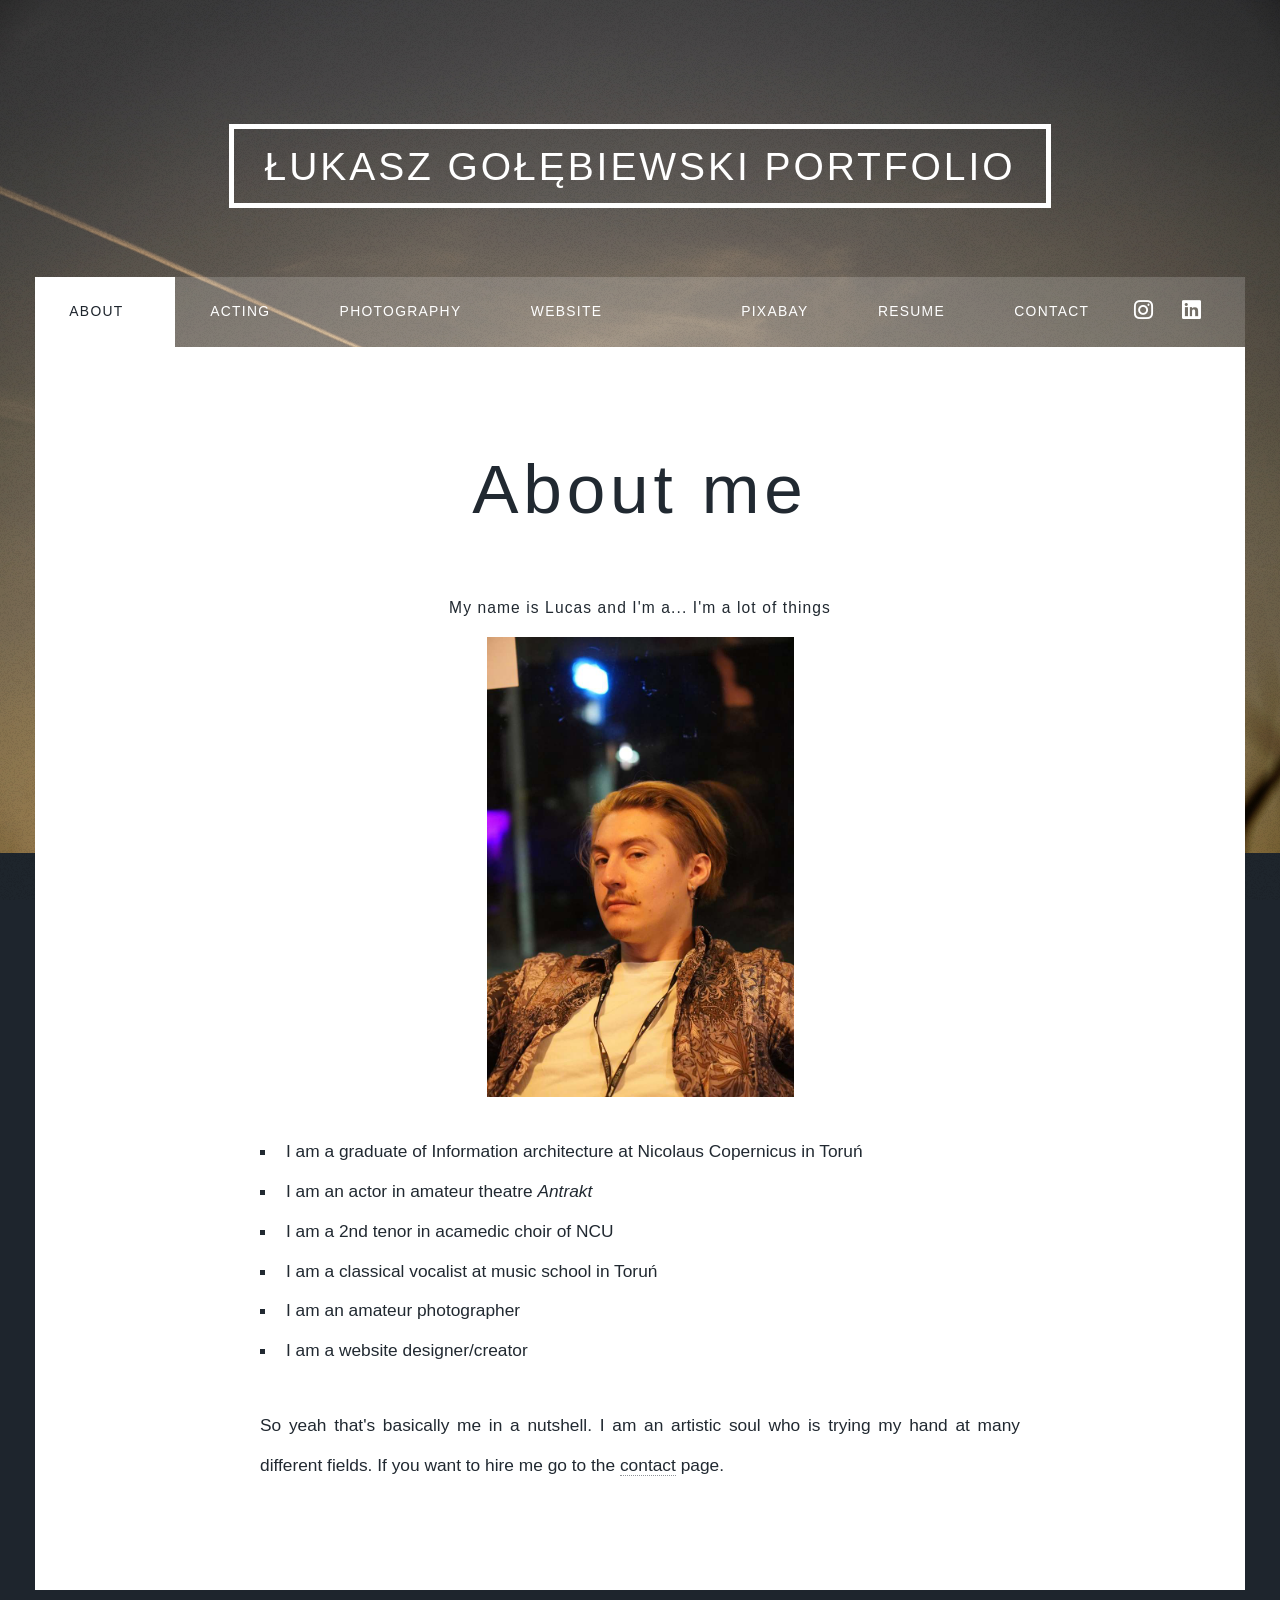
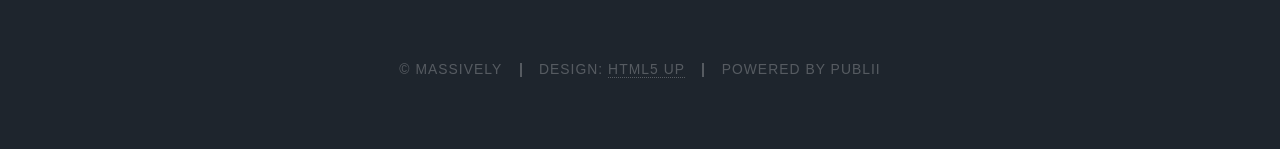
==== about-me/index.html @ 7cf31be4 "Updated from Publii" ====
<!DOCTYPE html><html lang="en-gb"><head><meta charset="utf-8"><meta http-equiv="X-UA-Compatible" content="IE=edge"><meta name="viewport" content="width=device-width,initial-scale=1,user-scalable=no"><title>About me - Łukasz Gołębiewski Portfolio</title><meta name="description" content="My name is Lucas and I&#x27;m a... I&#x27;m a lot of things I am a graduate of Information architecture at Nicolaus Copernicus in&amp;hellip;"><meta name="generator" content="Publii Open-Source CMS for Static Site"><link rel="canonical" href="https://trytongolem.github.io/about-me/"><link rel="alternate" type="application/atom+xml" href="https://trytongolem.github.io/feed.xml" title="Łukasz Gołębiewski Portfolio - RSS"><link rel="alternate" type="application/json" href="https://trytongolem.github.io/feed.json" title="Łukasz Gołębiewski Portfolio - JSON"><meta property="og:title" content="About me"><meta property="og:site_name" content="Łukasz Gołębiewski Portfolio"><meta property="og:description" content="My name is Lucas and I&#x27;m a... I&#x27;m a lot of things I am a graduate of Information architecture at Nicolaus Copernicus in&amp;hellip;"><meta property="og:url" content="https://trytongolem.github.io/about-me/"><meta property="og:type" content="article"><link rel="shortcut icon" href="https://trytongolem.github.io/media/website/favicon3.ico" type="image/x-icon"><link rel="stylesheet" href="https://trytongolem.github.io/assets/css/fontawesome-all.min.css?v&#x3D;85514f933f9e0b82460af63f1a403fa5"><link rel="stylesheet" href="https://trytongolem.github.io/assets/css/style.css?v&#x3D;dd66200cfe17c33e8e2ed1fdd742c252"><noscript><link rel="stylesheet" href="https://trytongolem.github.io/assets/css/noscript.css?v&#x3D;efa867a99f5064d6729e4dc2008ad50b"></noscript><script type="application/ld+json">{"@context":"http://schema.org","@type":"Article","mainEntityOfPage":{"@type":"WebPage","@id":"https://trytongolem.github.io/about-me/"},"headline":"About me","datePublished":"2026-10-22T00:14+02:00","dateModified":"2026-11-01T21:27+01:00","description":"My name is Lucas and I'm a... I'm a lot of things I am a graduate of Information architecture at Nicolaus Copernicus in&hellip;","author":{"@type":"Person","name":"Łukasz Gołębiewski","url":"https://trytongolem.github.io/authors/lukasz-golebiewski/"},"publisher":{"@type":"Organization","name":"Łukasz Gołębiewski"}}</script><style>#wrapper > .bg {
               background-image: url(https://trytongolem.github.io/assets/images/overlay.png), linear-gradient(0deg, rgba(0, 0, 0, 0.1), rgba(0, 0, 0, 0.1)), url(https://trytongolem.github.io/media/website/DSC07238.JPG);
           }</style><noscript><style>img[loading] {
                    opacity: 1;
                }</style></noscript></head><body class="is-preload page-template"><div id="wrapper"><header id="header"><a class="logo" href="https://trytongolem.github.io/">Łukasz Gołębiewski Portfolio</a></header><nav id="nav"><ul class="links"><li class="active"><a href="https://trytongolem.github.io/about-me/" target="_self">About me</a></li><li><a href="https://trytongolem.github.io/acting/" target="_self">Acting</a></li><li><a href="https://trytongolem.github.io/photography/" target="_self">Photography</a></li><li><a href="https://trytongolem.github.io/website-creation/" target="_self">Website creation</a></li><li><a href="https://pixabay.com/users/trytongolem-39111042/" target="_blank">Pixabay</a></li><li><a href="https://trytongolem.github.io/images/Resume-2025.pdf" target="_blank">Resume</a></li><li><a href="https://trytongolem.github.io/contact/" target="_self">Contact</a></li></ul><ul class="icons"><li><a href="https://www.instagram.com/photos_by_pigeon/" class="icon brands fa-instagram"><span class="label">Instagram</span></a></li><li><a href="https://www.linkedin.com/in/%C5%82ukasz-go%C5%82%C4%99biewski-082477283" class="icon brands fa-linkedin"><span class="label">LinkedIn</span></a></li></ul></nav><main id="main"><article class="post"><header class="major"><h1>About me</h1><p class="post__inner"></p></header><div class="post__inner post__entry"><h5 class="align-center">My name is Lucas and I'm a... I'm a lot of things</h5><figure class="post__image post__image--center"><img loading="lazy" src="https://trytongolem.github.io/media/posts/1/me-2.jpg" alt="" width="307" height="461" sizes="(max-width: 48em) 100vw, 768px" srcset="https://trytongolem.github.io/media/posts/1/responsive/me-2-xs.jpg 300w, https://trytongolem.github.io/media/posts/1/responsive/me-2-sm.jpg 480w, https://trytongolem.github.io/media/posts/1/responsive/me-2-md.jpg 768w, https://trytongolem.github.io/media/posts/1/responsive/me-2-lg.jpg 1024w, https://trytongolem.github.io/media/posts/1/responsive/me-2-xl.jpg 1360w, https://trytongolem.github.io/media/posts/1/responsive/me-2-2xl.jpg 1600w"></figure><ul style="list-style-type: square;"><li>I am a graduate of Information architecture at Nicolaus Copernicus in Toruń</li><li>I am an actor in amateur theatre <em>Antrakt</em></li><li>I am a 2nd tenor in acamedic choir of NCU</li><li>I am a classical vocalist at music school in Toruń</li><li>I am an amateur photographer</li><li>I am a website designer/creator</li></ul><p>So yeah that's basically me in a nutshell. I am an artistic soul who is trying my hand at many different fields. If you want to hire me go to the <a href="https://trytongolem.github.io/contact/">contact</a> page.</p></div></article></main><footer id="copyright"><ul><li>© Massively</li><li>Design: <a href="https://html5up.net" target="_blank" rel="nofollow noopener">HTML5 UP</a></li><li>Powered by Publii</li></ul></footer></div><script src="https://trytongolem.github.io/assets/js/jquery.min.js?v&#x3D;c9771cc3e90e18f5336eedbd0fffb2cf"></script><script src="https://trytongolem.github.io/assets/js/jquery.scrollex.min.js?v&#x3D;f89065e3d988006af9791b44561d7c90"></script><script src="https://trytongolem.github.io/assets/js/jquery.scrolly.min.js?v&#x3D;1ed5a78bde1476875a40f6b9ff44fc14"></script><script src="https://trytongolem.github.io/assets/js/browser.min.js?v&#x3D;c07298dd19048a8a69ad97e754dfe8d0"></script><script src="https://trytongolem.github.io/assets/js/breakpoints.min.js?v&#x3D;81a479eb099e3b187613943b085923b8"></script><script src="https://trytongolem.github.io/assets/js/util.min.js?v&#x3D;4201a626f8c9b614a663b3a1d7d82615"></script><script src="https://trytongolem.github.io/assets/js/main.min.js?v&#x3D;56233c354bd814758be8bff42f7e13a5"></script><script>/*<![CDATA[*/var images=document.querySelectorAll("img[loading]");for(var i=0;i<images.length;i++){if(images[i].complete){images[i].classList.add("is-loaded")}else{images[i].addEventListener("load",function(){this.classList.add("is-loaded")},false)}};/*]]>*/</script></body></html>
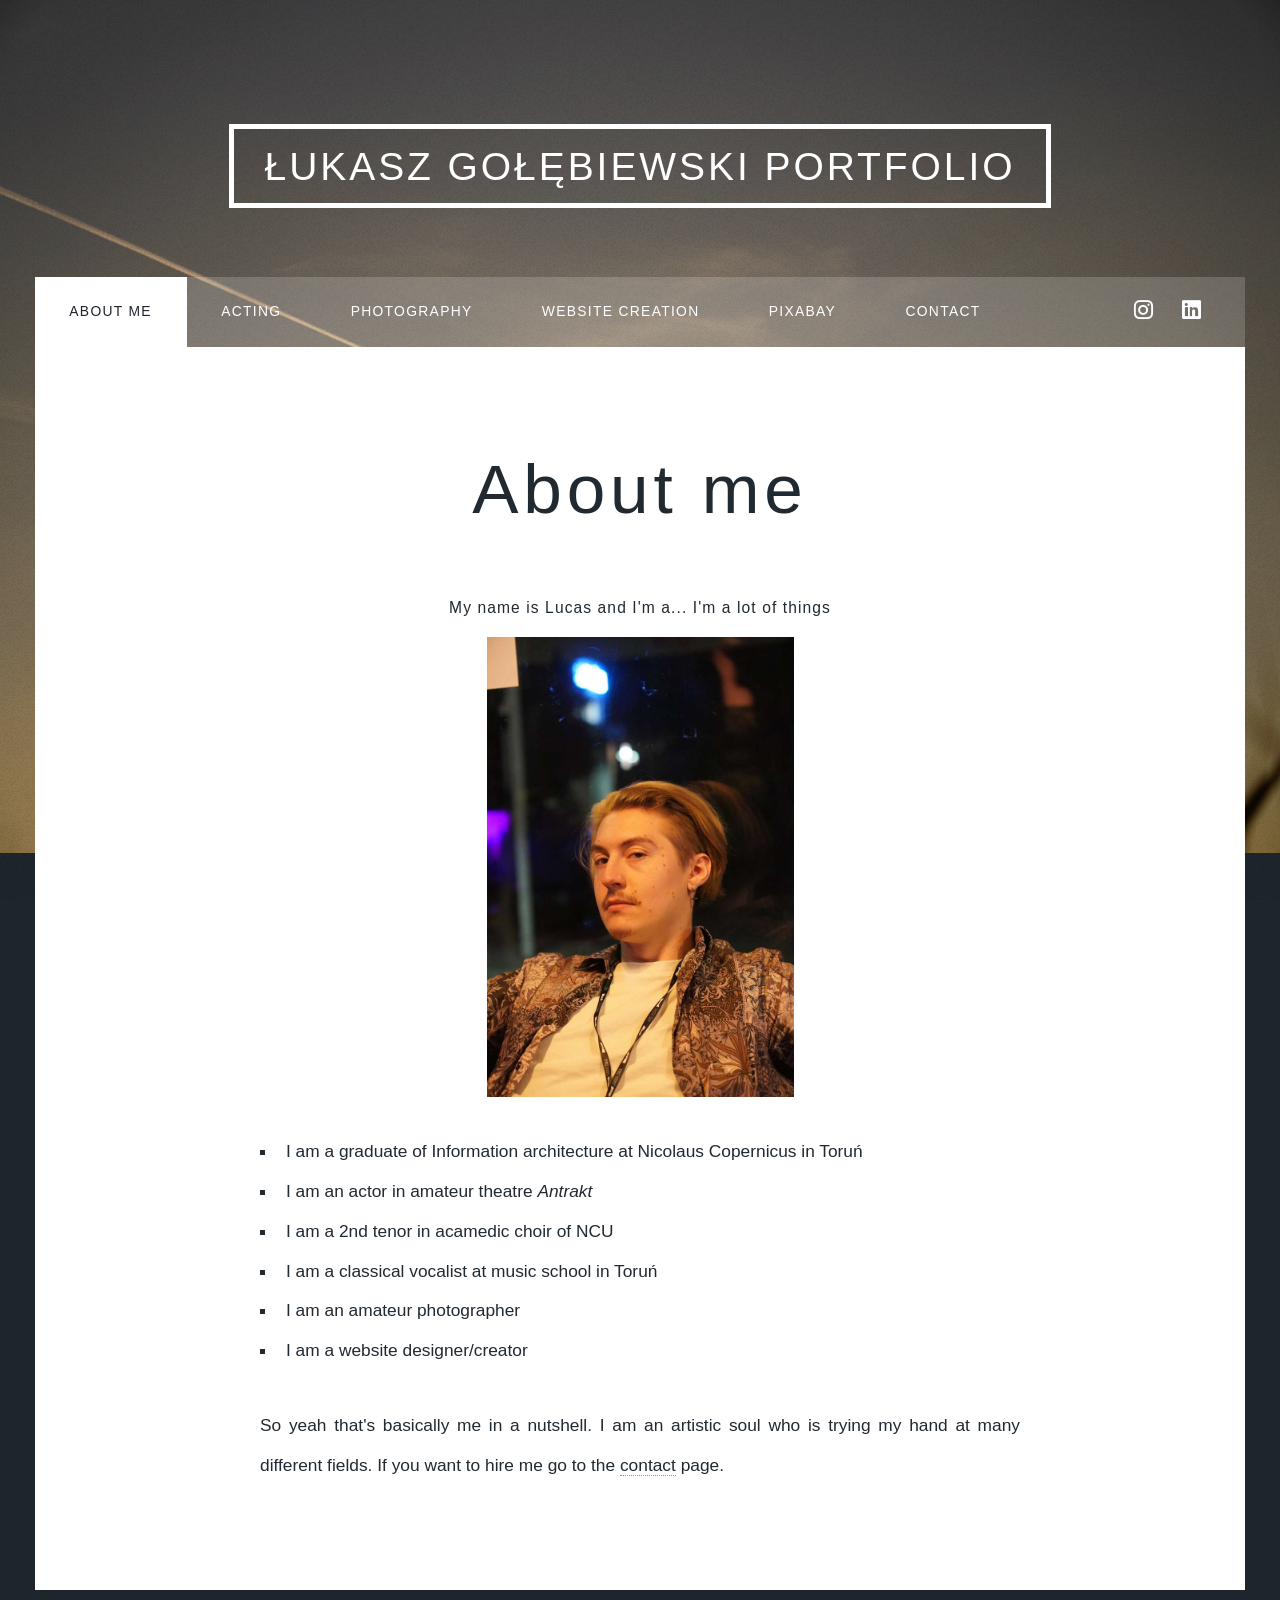
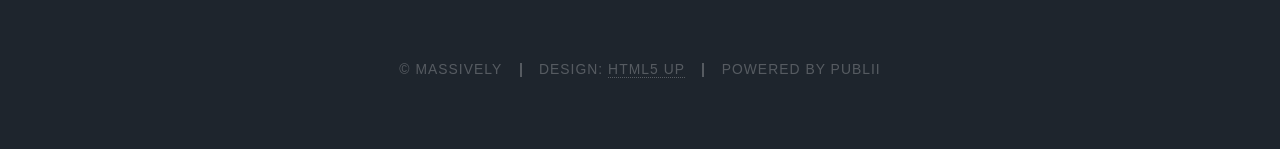
==== commit bb220e40: "Updated from Publii" ====
--- a/about-me/index.html
+++ b/about-me/index.html
@@ -2,4 +2,4 @@
                background-image: url(https://trytongolem.github.io/assets/images/overlay.png), linear-gradient(0deg, rgba(0, 0, 0, 0.1), rgba(0, 0, 0, 0.1)), url(https://trytongolem.github.io/media/website/DSC07238.JPG);
            }</style><noscript><style>img[loading] {
                     opacity: 1;
-                }</style></noscript></head><body class="is-preload page-template"><div id="wrapper"><header id="header"><a class="logo" href="https://trytongolem.github.io/">Łukasz Gołębiewski Portfolio</a></header><nav id="nav"><ul class="links"><li class="active"><a href="https://trytongolem.github.io/about-me/" target="_self">About me</a></li><li><a href="https://trytongolem.github.io/acting/" target="_self">Acting</a></li><li><a href="https://trytongolem.github.io/photography/" target="_self">Photography</a></li><li><a href="https://trytongolem.github.io/website-creation/" target="_self">Website creation</a></li><li><a href="https://pixabay.com/users/trytongolem-39111042/" target="_blank">Pixabay</a></li><li><a href="https://trytongolem.github.io/images/Resume-2025.pdf" target="_blank">Resume</a></li><li><a href="https://trytongolem.github.io/contact/" target="_self">Contact</a></li></ul><ul class="icons"><li><a href="https://www.instagram.com/photos_by_pigeon/" class="icon brands fa-instagram"><span class="label">Instagram</span></a></li><li><a href="https://www.linkedin.com/in/%C5%82ukasz-go%C5%82%C4%99biewski-082477283" class="icon brands fa-linkedin"><span class="label">LinkedIn</span></a></li></ul></nav><main id="main"><article class="post"><header class="major"><h1>About me</h1><p class="post__inner"></p></header><div class="post__inner post__entry"><h5 class="align-center">My name is Lucas and I'm a... I'm a lot of things</h5><figure class="post__image post__image--center"><img loading="lazy" src="https://trytongolem.github.io/media/posts/1/me-2.jpg" alt="" width="307" height="461" sizes="(max-width: 48em) 100vw, 768px" srcset="https://trytongolem.github.io/media/posts/1/responsive/me-2-xs.jpg 300w, https://trytongolem.github.io/media/posts/1/responsive/me-2-sm.jpg 480w, https://trytongolem.github.io/media/posts/1/responsive/me-2-md.jpg 768w, https://trytongolem.github.io/media/posts/1/responsive/me-2-lg.jpg 1024w, https://trytongolem.github.io/media/posts/1/responsive/me-2-xl.jpg 1360w, https://trytongolem.github.io/media/posts/1/responsive/me-2-2xl.jpg 1600w"></figure><ul style="list-style-type: square;"><li>I am a graduate of Information architecture at Nicolaus Copernicus in Toruń</li><li>I am an actor in amateur theatre <em>Antrakt</em></li><li>I am a 2nd tenor in acamedic choir of NCU</li><li>I am a classical vocalist at music school in Toruń</li><li>I am an amateur photographer</li><li>I am a website designer/creator</li></ul><p>So yeah that's basically me in a nutshell. I am an artistic soul who is trying my hand at many different fields. If you want to hire me go to the <a href="https://trytongolem.github.io/contact/">contact</a> page.</p></div></article></main><footer id="copyright"><ul><li>© Massively</li><li>Design: <a href="https://html5up.net" target="_blank" rel="nofollow noopener">HTML5 UP</a></li><li>Powered by Publii</li></ul></footer></div><script src="https://trytongolem.github.io/assets/js/jquery.min.js?v&#x3D;c9771cc3e90e18f5336eedbd0fffb2cf"></script><script src="https://trytongolem.github.io/assets/js/jquery.scrollex.min.js?v&#x3D;f89065e3d988006af9791b44561d7c90"></script><script src="https://trytongolem.github.io/assets/js/jquery.scrolly.min.js?v&#x3D;1ed5a78bde1476875a40f6b9ff44fc14"></script><script src="https://trytongolem.github.io/assets/js/browser.min.js?v&#x3D;c07298dd19048a8a69ad97e754dfe8d0"></script><script src="https://trytongolem.github.io/assets/js/breakpoints.min.js?v&#x3D;81a479eb099e3b187613943b085923b8"></script><script src="https://trytongolem.github.io/assets/js/util.min.js?v&#x3D;4201a626f8c9b614a663b3a1d7d82615"></script><script src="https://trytongolem.github.io/assets/js/main.min.js?v&#x3D;56233c354bd814758be8bff42f7e13a5"></script><script>/*<![CDATA[*/var images=document.querySelectorAll("img[loading]");for(var i=0;i<images.length;i++){if(images[i].complete){images[i].classList.add("is-loaded")}else{images[i].addEventListener("load",function(){this.classList.add("is-loaded")},false)}};/*]]>*/</script></body></html>+                }</style></noscript></head><body class="is-preload page-template"><div id="wrapper"><header id="header"><a class="logo" href="https://trytongolem.github.io/">Łukasz Gołębiewski Portfolio</a></header><nav id="nav"><ul class="links"><li class="active"><a href="https://trytongolem.github.io/about-me/" target="_self">About me</a></li><li><a href="https://trytongolem.github.io/acting/" target="_self">Acting</a></li><li><a href="https://trytongolem.github.io/photography/" target="_self">Photography</a></li><li><a href="https://trytongolem.github.io/website-creation/" target="_self">Website creation</a></li><li><a href="https://pixabay.com/users/trytongolem-39111042/" target="_blank">Pixabay</a></li><li><a href="https://trytongolem.github.io/contact/" target="_self">Contact</a></li></ul><ul class="icons"><li><a href="https://www.instagram.com/photos_by_pigeon/" class="icon brands fa-instagram"><span class="label">Instagram</span></a></li><li><a href="https://www.linkedin.com/in/%C5%82ukasz-go%C5%82%C4%99biewski-082477283" class="icon brands fa-linkedin"><span class="label">LinkedIn</span></a></li></ul></nav><main id="main"><article class="post"><header class="major"><h1>About me</h1><p class="post__inner"></p></header><div class="post__inner post__entry"><h5 class="align-center">My name is Lucas and I'm a... I'm a lot of things</h5><figure class="post__image post__image--center"><img loading="lazy" src="https://trytongolem.github.io/media/posts/1/me-2.jpg" alt="" width="307" height="461" sizes="(max-width: 48em) 100vw, 768px" srcset="https://trytongolem.github.io/media/posts/1/responsive/me-2-xs.jpg 300w, https://trytongolem.github.io/media/posts/1/responsive/me-2-sm.jpg 480w, https://trytongolem.github.io/media/posts/1/responsive/me-2-md.jpg 768w, https://trytongolem.github.io/media/posts/1/responsive/me-2-lg.jpg 1024w, https://trytongolem.github.io/media/posts/1/responsive/me-2-xl.jpg 1360w, https://trytongolem.github.io/media/posts/1/responsive/me-2-2xl.jpg 1600w"></figure><ul style="list-style-type: square;"><li>I am a graduate of Information architecture at Nicolaus Copernicus in Toruń</li><li>I am an actor in amateur theatre <em>Antrakt</em></li><li>I am a 2nd tenor in acamedic choir of NCU</li><li>I am a classical vocalist at music school in Toruń</li><li>I am an amateur photographer</li><li>I am a website designer/creator</li></ul><p>So yeah that's basically me in a nutshell. I am an artistic soul who is trying my hand at many different fields. If you want to hire me go to the <a href="https://trytongolem.github.io/contact/">contact</a> page.</p></div></article></main><footer id="copyright"><ul><li>© Massively</li><li>Design: <a href="https://html5up.net" target="_blank" rel="nofollow noopener">HTML5 UP</a></li><li>Powered by Publii</li></ul></footer></div><script src="https://trytongolem.github.io/assets/js/jquery.min.js?v&#x3D;c9771cc3e90e18f5336eedbd0fffb2cf"></script><script src="https://trytongolem.github.io/assets/js/jquery.scrollex.min.js?v&#x3D;f89065e3d988006af9791b44561d7c90"></script><script src="https://trytongolem.github.io/assets/js/jquery.scrolly.min.js?v&#x3D;1ed5a78bde1476875a40f6b9ff44fc14"></script><script src="https://trytongolem.github.io/assets/js/browser.min.js?v&#x3D;c07298dd19048a8a69ad97e754dfe8d0"></script><script src="https://trytongolem.github.io/assets/js/breakpoints.min.js?v&#x3D;81a479eb099e3b187613943b085923b8"></script><script src="https://trytongolem.github.io/assets/js/util.min.js?v&#x3D;4201a626f8c9b614a663b3a1d7d82615"></script><script src="https://trytongolem.github.io/assets/js/main.min.js?v&#x3D;56233c354bd814758be8bff42f7e13a5"></script><script>/*<![CDATA[*/var images=document.querySelectorAll("img[loading]");for(var i=0;i<images.length;i++){if(images[i].complete){images[i].classList.add("is-loaded")}else{images[i].addEventListener("load",function(){this.classList.add("is-loaded")},false)}};/*]]>*/</script></body></html>
